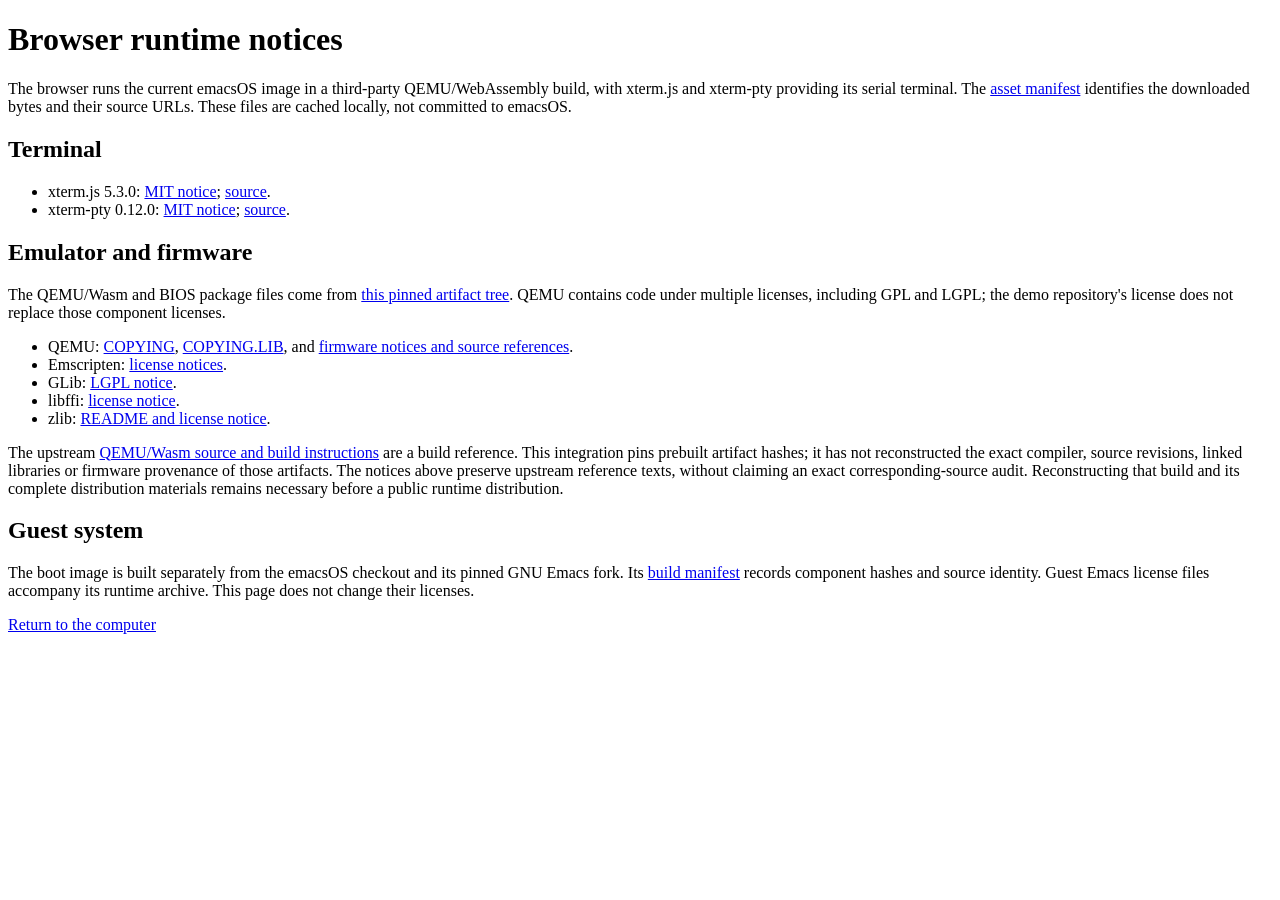
==== web/licenses.html @ 6c7484bf "web: Boot the MVP through QEMU Wasm and a raw serial terminal" ====
<!doctype html>
<html lang="en">
<meta charset="utf-8">
<meta name="viewport" content="width=device-width, initial-scale=1">
<title>emacsOS browser runtime notices</title>
<main>
  <h1>Browser runtime notices</h1>
  <p>The browser runs the current emacsOS image in a third-party QEMU/WebAssembly
  build, with xterm.js and xterm-pty providing its serial terminal. The
  <a href="./assets.json">asset manifest</a> identifies the downloaded bytes and
  their source URLs. These files are cached locally, not committed to emacsOS.</p>
  <h2>Terminal</h2>
  <ul>
    <li>xterm.js 5.3.0: <a href="./licenses/xterm-MIT.txt">MIT notice</a>;
    <a href="https://github.com/xtermjs/xterm.js/tree/5.3.0">source</a>.</li>
    <li>xterm-pty 0.12.0: <a href="./licenses/xterm-pty-MIT.txt">MIT notice</a>;
    <a href="https://github.com/mame/xterm-pty/tree/v0.12.0">source</a>.</li>
  </ul>
  <h2>Emulator and firmware</h2>
  <p>The QEMU/Wasm and BIOS package files come from
  <a href="https://github.com/ktock/qemu-wasm-demo-images/tree/b7c549b5e6f4c376f76483a03e983214421434ad/alpine-x86_64">this pinned artifact tree</a>.
  QEMU contains code under multiple licenses, including GPL and LGPL; the demo
  repository's license does not replace those component licenses.</p>
  <ul>
    <li>QEMU: <a href="./licenses/qemu-COPYING.txt">COPYING</a>,
    <a href="./licenses/qemu-COPYING.LIB.txt">COPYING.LIB</a>, and
    <a href="./licenses/qemu-bios-README.txt">firmware notices and source references</a>.</li>
    <li>Emscripten: <a href="./licenses/emscripten-LICENSE.txt">license notices</a>.</li>
    <li>GLib: <a href="./licenses/glib-COPYING.txt">LGPL notice</a>.</li>
    <li>libffi: <a href="./licenses/libffi-LICENSE.txt">license notice</a>.</li>
    <li>zlib: <a href="./licenses/zlib-README.txt">README and license notice</a>.</li>
  </ul>
  <p>The upstream <a href="https://github.com/ktock/qemu-wasm">QEMU/Wasm source and build instructions</a>
  are a build reference. This integration pins prebuilt artifact hashes; it has
  not reconstructed the exact compiler, source revisions, linked libraries or
  firmware provenance of those artifacts. The notices above preserve upstream
  reference texts, without claiming an exact corresponding-source audit.
  Reconstructing that build and its complete distribution materials remains
  necessary before a public runtime distribution.</p>
  <h2>Guest system</h2>
  <p>The boot image is built separately from the emacsOS checkout and its pinned
  GNU Emacs fork. Its <a href="./build.json">build manifest</a> records component
  hashes and source identity. Guest Emacs license files accompany its runtime
  archive. This page does not change their licenses.</p>
  <p><a href="./">Return to the computer</a></p>
</main>
</html>
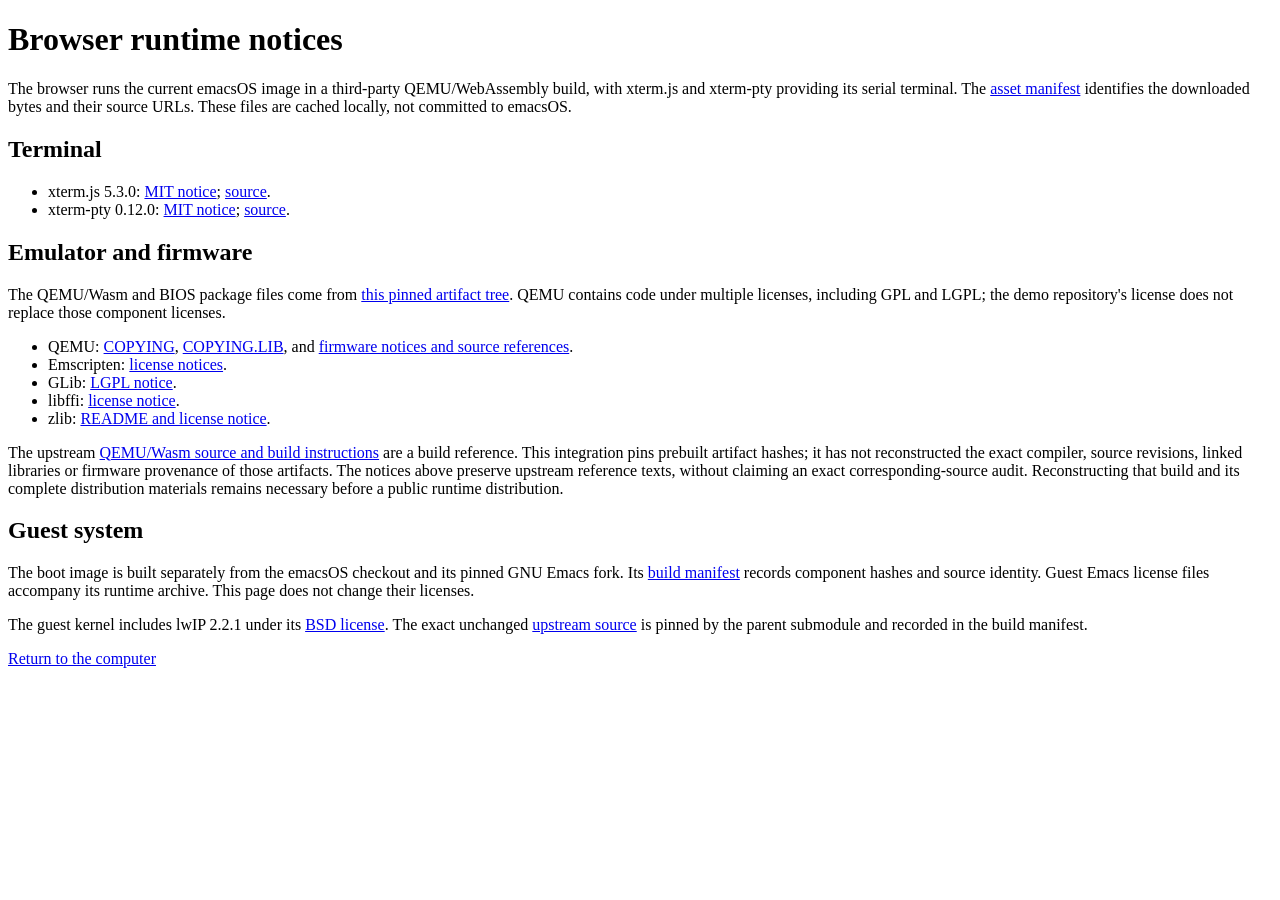
==== commit eff0aafb: "net: Record dependency notices and acceptance gates" ====
--- a/web/licenses.html
+++ b/web/licenses.html
@@ -42,6 +42,10 @@
   GNU Emacs fork. Its <a href="./build.json">build manifest</a> records component
   hashes and source identity. Guest Emacs license files accompany its runtime
   archive. This page does not change their licenses.</p>
+  <p>The guest kernel includes lwIP 2.2.1 under its
+  <a href="./licenses/lwip-COPYING.txt">BSD license</a>. The exact unchanged
+  <a href="https://github.com/lwip-tcpip/lwip/tree/77dcd25a72509eb83f72b033d219b1d40cd8eb95">upstream source</a>
+  is pinned by the parent submodule and recorded in the build manifest.</p>
   <p><a href="./">Return to the computer</a></p>
 </main>
 </html>
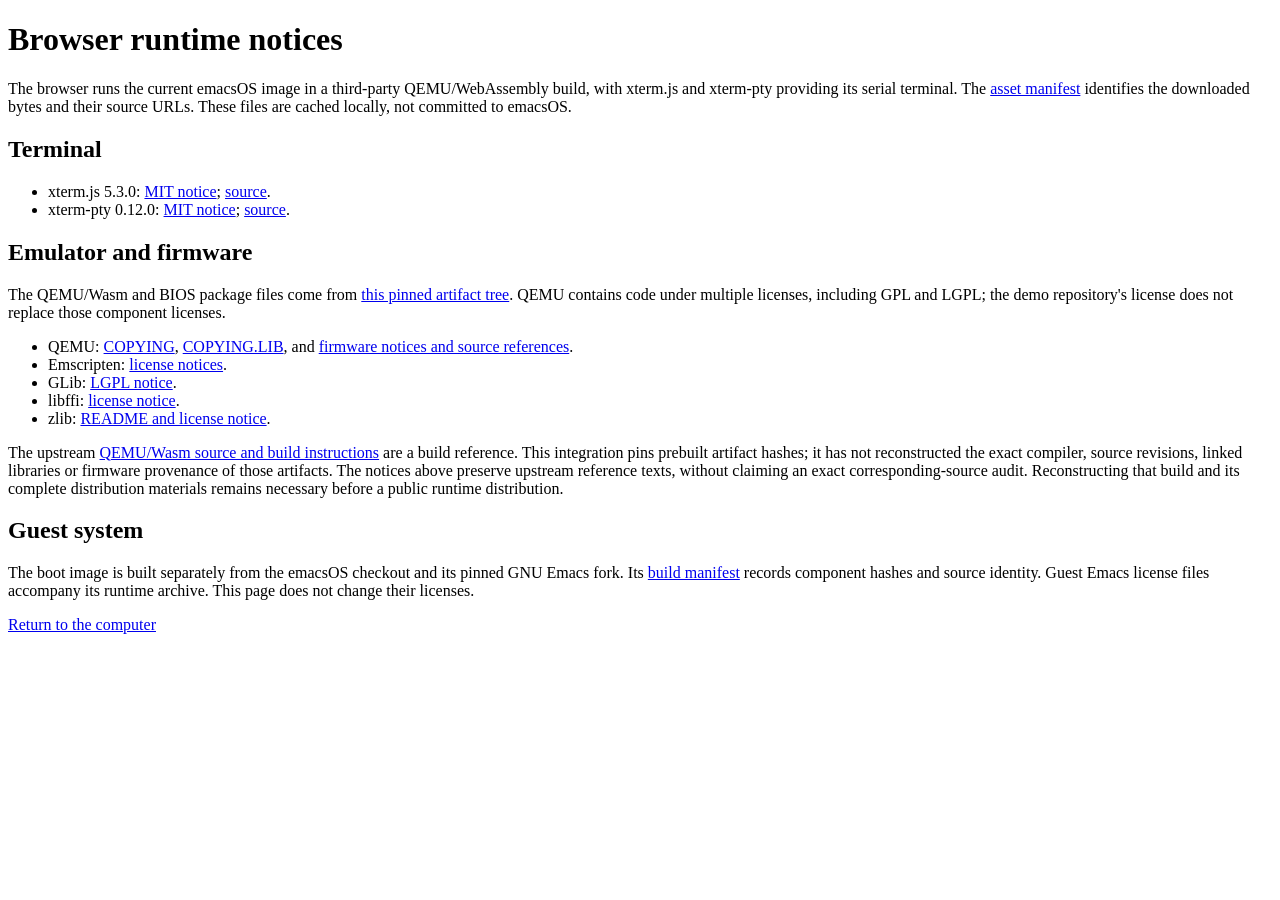
==== commit 7f98db51: "system: Replace the custom kernel with Linux and a browser workspace (#15) Run the pinned GNU Emacs " ====
--- a/web/licenses.html
+++ b/web/licenses.html
@@ -42,10 +42,6 @@
   GNU Emacs fork. Its <a href="./build.json">build manifest</a> records component
   hashes and source identity. Guest Emacs license files accompany its runtime
   archive. This page does not change their licenses.</p>
-  <p>The guest kernel includes lwIP 2.2.1 under its
-  <a href="./licenses/lwip-COPYING.txt">BSD license</a>. The exact unchanged
-  <a href="https://github.com/lwip-tcpip/lwip/tree/77dcd25a72509eb83f72b033d219b1d40cd8eb95">upstream source</a>
-  is pinned by the parent submodule and recorded in the build manifest.</p>
   <p><a href="./">Return to the computer</a></p>
 </main>
 </html>
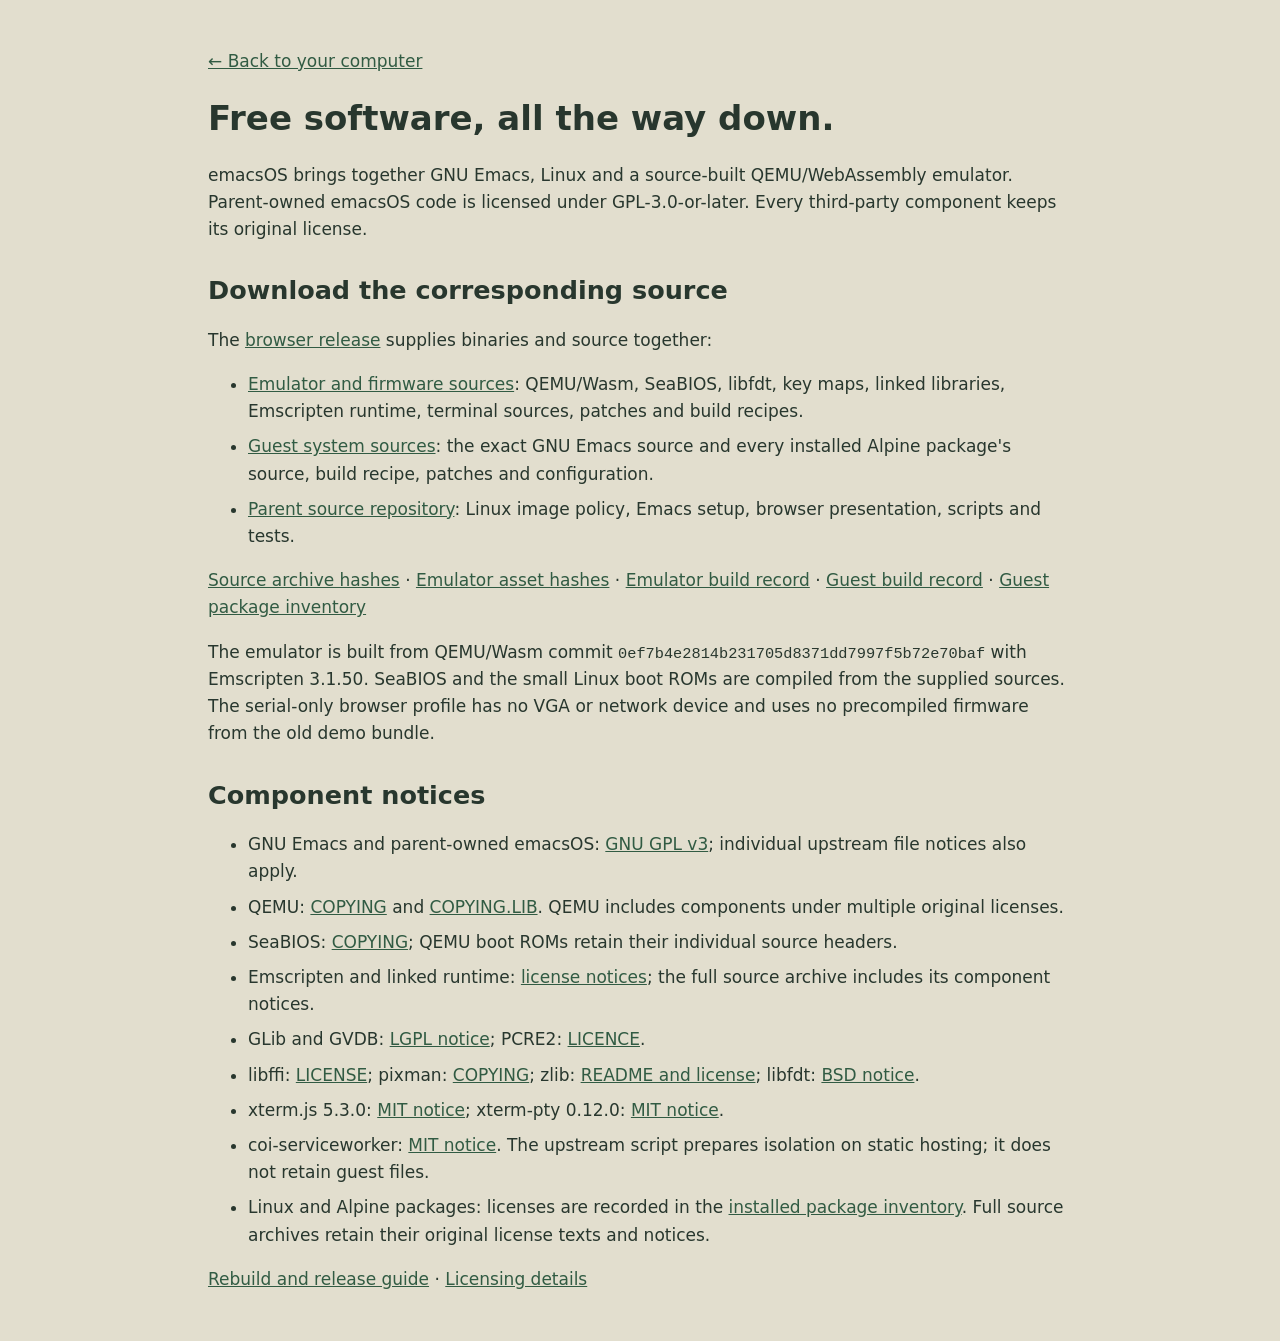
==== commit 628f9ae7: "release: Prepare source-backed browser distribution" ====
--- a/web/licenses.html
+++ b/web/licenses.html
@@ -1,47 +1,71 @@
 <!doctype html>
 <html lang="en">
+<head>
 <meta charset="utf-8">
 <meta name="viewport" content="width=device-width, initial-scale=1">
-<title>emacsOS browser runtime notices</title>
+<title>emacsOS · Sources and licenses</title>
+<style>
+body { margin: 3rem auto; padding: 0 1.5rem; max-width: 54rem; background: #e2dece; color: #28372e; font: 17px/1.6 system-ui, sans-serif; }
+a { color: #315b43; } h1, h2 { line-height: 1.2; } h2 { margin-top: 2rem; } li { margin: .5rem 0; } code { font-size: .9em; }
+</style>
+</head>
+<body>
 <main>
-  <h1>Browser runtime notices</h1>
-  <p>The browser runs the current emacsOS image in a third-party QEMU/WebAssembly
-  build, with xterm.js and xterm-pty providing its serial terminal. The
-  <a href="./assets.json">asset manifest</a> identifies the downloaded bytes and
-  their source URLs. These files are cached locally, not committed to emacsOS.</p>
-  <h2>Terminal</h2>
+  <p><a href="./">← Back to your computer</a></p>
+  <h1>Free software, all the way down.</h1>
+  <p>emacsOS brings together GNU Emacs, Linux and a source-built QEMU/WebAssembly
+  emulator. Parent-owned emacsOS code is licensed under GPL-3.0-or-later.
+  Every third-party component keeps its original license.</p>
+  <h2>Download the corresponding source</h2>
+  <p>The <a href="https://github.com/suxiaogang223/emacsos/releases/tag/browser-demo-2026-11-18">browser release</a>
+  supplies binaries and source together:</p>
   <ul>
+    <li><a href="https://github.com/suxiaogang223/emacsos/releases/download/browser-demo-2026-11-18/emulator-sources.tar.gz">Emulator and firmware sources</a>:
+    QEMU/Wasm, SeaBIOS, libfdt, key maps, linked libraries, Emscripten runtime,
+    terminal sources, patches and build recipes.</li>
+    <li><a href="https://github.com/suxiaogang223/emacsos/releases/download/browser-demo-2026-11-18/guest-sources.tar.gz">Guest system sources</a>:
+    the exact GNU Emacs source and every installed Alpine package's source,
+    build recipe, patches and configuration.</li>
+    <li><a href="https://github.com/suxiaogang223/emacsos">Parent source repository</a>:
+    Linux image policy, Emacs setup, browser presentation, scripts and tests.</li>
+  </ul>
+  <p><a href="./sources.json">Source archive hashes</a> ·
+  <a href="./assets.json">Emulator asset hashes</a> ·
+  <a href="./wasm-build.json">Emulator build record</a> ·
+  <a href="./build.json">Guest build record</a> ·
+  <a href="./guest-packages.json">Guest package inventory</a></p>
+  <p>The emulator is built from QEMU/Wasm commit
+  <code>0ef7b4e2814b231705d8371dd7997f5b72e70baf</code> with Emscripten 3.1.50.
+  SeaBIOS and the small Linux boot ROMs are compiled from the supplied sources.
+  The serial-only browser profile has no VGA or network device and uses no
+  precompiled firmware from the old demo bundle.</p>
+  <h2>Component notices</h2>
+  <ul>
+    <li>GNU Emacs and parent-owned emacsOS: <a href="./licenses/emacs-COPYING.txt">GNU GPL v3</a>;
+    individual upstream file notices also apply.</li>
+    <li>QEMU: <a href="./licenses/qemu-COPYING.txt">COPYING</a> and
+    <a href="./licenses/qemu-COPYING.LIB.txt">COPYING.LIB</a>.
+    QEMU includes components under multiple original licenses.</li>
+    <li>SeaBIOS: <a href="./licenses/seabios-COPYING.txt">COPYING</a>;
+    QEMU boot ROMs retain their individual source headers.</li>
+    <li>Emscripten and linked runtime: <a href="./licenses/emscripten-LICENSE.txt">license notices</a>;
+    the full source archive includes its component notices.</li>
+    <li>GLib and GVDB: <a href="./licenses/glib-COPYING.txt">LGPL notice</a>;
+    PCRE2: <a href="./licenses/pcre2-LICENCE.txt">LICENCE</a>.</li>
+    <li>libffi: <a href="./licenses/libffi-LICENSE.txt">LICENSE</a>;
+    pixman: <a href="./licenses/pixman-COPYING.txt">COPYING</a>;
+    zlib: <a href="./licenses/zlib-README.txt">README and license</a>;
+    libfdt: <a href="./licenses/libfdt-BSD-2-Clause.txt">BSD notice</a>.</li>
     <li>xterm.js 5.3.0: <a href="./licenses/xterm-MIT.txt">MIT notice</a>;
-    <a href="https://github.com/xtermjs/xterm.js/tree/5.3.0">source</a>.</li>
-    <li>xterm-pty 0.12.0: <a href="./licenses/xterm-pty-MIT.txt">MIT notice</a>;
-    <a href="https://github.com/mame/xterm-pty/tree/v0.12.0">source</a>.</li>
+    xterm-pty 0.12.0: <a href="./licenses/xterm-pty-MIT.txt">MIT notice</a>.</li>
+    <li>coi-serviceworker: <a href="./licenses/coi-serviceworker-MIT.txt">MIT notice</a>.
+    The upstream script prepares isolation on static hosting; it does not retain guest files.</li>
+    <li>Linux and Alpine packages: licenses are recorded in the
+    <a href="./guest-packages.json">installed package inventory</a>.
+    Full source archives retain their original license texts and notices.</li>
   </ul>
-  <h2>Emulator and firmware</h2>
-  <p>The QEMU/Wasm and BIOS package files come from
-  <a href="https://github.com/ktock/qemu-wasm-demo-images/tree/b7c549b5e6f4c376f76483a03e983214421434ad/alpine-x86_64">this pinned artifact tree</a>.
-  QEMU contains code under multiple licenses, including GPL and LGPL; the demo
-  repository's license does not replace those component licenses.</p>
-  <ul>
-    <li>QEMU: <a href="./licenses/qemu-COPYING.txt">COPYING</a>,
-    <a href="./licenses/qemu-COPYING.LIB.txt">COPYING.LIB</a>, and
-    <a href="./licenses/qemu-bios-README.txt">firmware notices and source references</a>.</li>
-    <li>Emscripten: <a href="./licenses/emscripten-LICENSE.txt">license notices</a>.</li>
-    <li>GLib: <a href="./licenses/glib-COPYING.txt">LGPL notice</a>.</li>
-    <li>libffi: <a href="./licenses/libffi-LICENSE.txt">license notice</a>.</li>
-    <li>zlib: <a href="./licenses/zlib-README.txt">README and license notice</a>.</li>
-  </ul>
-  <p>The upstream <a href="https://github.com/ktock/qemu-wasm">QEMU/Wasm source and build instructions</a>
-  are a build reference. This integration pins prebuilt artifact hashes; it has
-  not reconstructed the exact compiler, source revisions, linked libraries or
-  firmware provenance of those artifacts. The notices above preserve upstream
-  reference texts, without claiming an exact corresponding-source audit.
-  Reconstructing that build and its complete distribution materials remains
-  necessary before a public runtime distribution.</p>
-  <h2>Guest system</h2>
-  <p>The boot image is built separately from the emacsOS checkout and its pinned
-  GNU Emacs fork. Its <a href="./build.json">build manifest</a> records component
-  hashes and source identity. Guest Emacs license files accompany its runtime
-  archive. This page does not change their licenses.</p>
-  <p><a href="./">Return to the computer</a></p>
+  <p><a href="https://github.com/suxiaogang223/emacsos/blob/main/docs/releasing.md">Rebuild and release guide</a> ·
+  <a href="https://github.com/suxiaogang223/emacsos/blob/main/docs/licensing.md">Licensing details</a></p>
 </main>
+</body>
 </html>
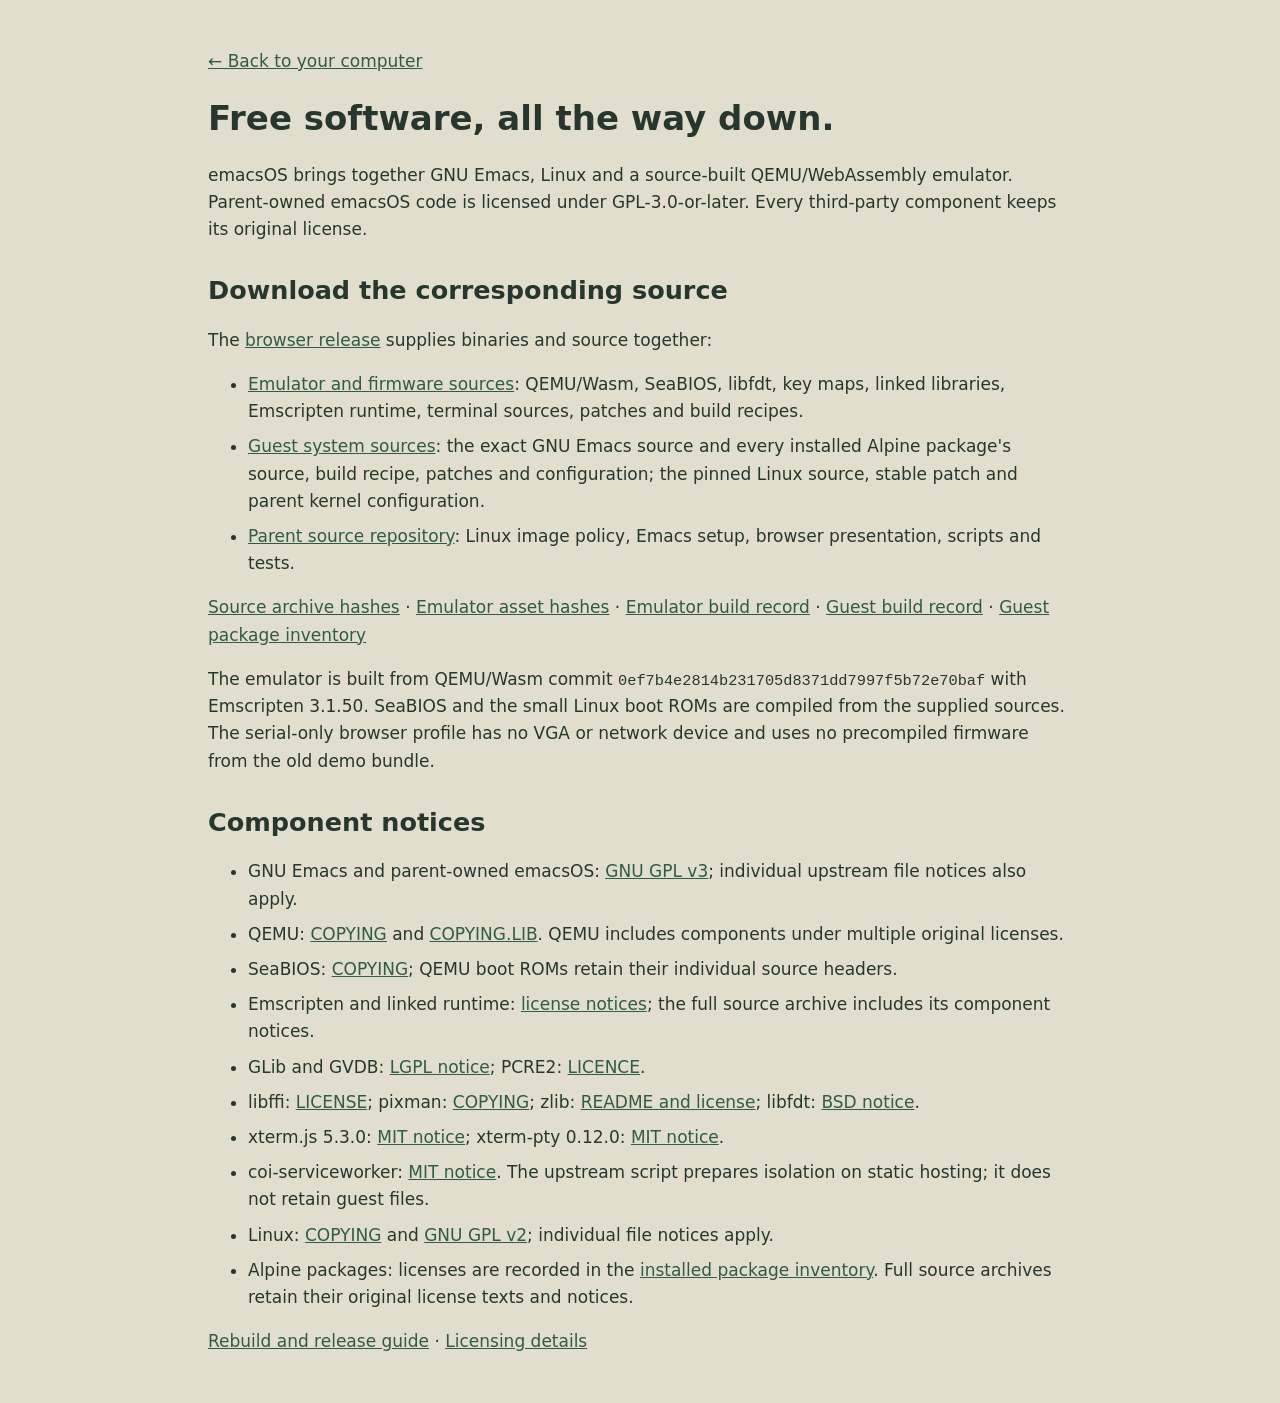
==== commit c31dd5e1: "system: Build Linux for the fixed virtual machine" ====
--- a/web/licenses.html
+++ b/web/licenses.html
@@ -25,7 +25,8 @@
     terminal sources, patches and build recipes.</li>
     <li><a href="https://github.com/suxiaogang223/emacsos/releases/download/browser-demo-2026-11-18/guest-sources.tar.gz">Guest system sources</a>:
     the exact GNU Emacs source and every installed Alpine package's source,
-    build recipe, patches and configuration.</li>
+    build recipe, patches and configuration; the pinned Linux source, stable patch
+    and parent kernel configuration.</li>
     <li><a href="https://github.com/suxiaogang223/emacsos">Parent source repository</a>:
     Linux image policy, Emacs setup, browser presentation, scripts and tests.</li>
   </ul>
@@ -60,7 +61,9 @@
     xterm-pty 0.12.0: <a href="./licenses/xterm-pty-MIT.txt">MIT notice</a>.</li>
     <li>coi-serviceworker: <a href="./licenses/coi-serviceworker-MIT.txt">MIT notice</a>.
     The upstream script prepares isolation on static hosting; it does not retain guest files.</li>
-    <li>Linux and Alpine packages: licenses are recorded in the
+    <li>Linux: <a href="./licenses/linux-COPYING.txt">COPYING</a> and
+    <a href="./licenses/linux-GPL-2.0.txt">GNU GPL v2</a>; individual file notices apply.</li>
+    <li>Alpine packages: licenses are recorded in the
     <a href="./guest-packages.json">installed package inventory</a>.
     Full source archives retain their original license texts and notices.</li>
   </ul>
